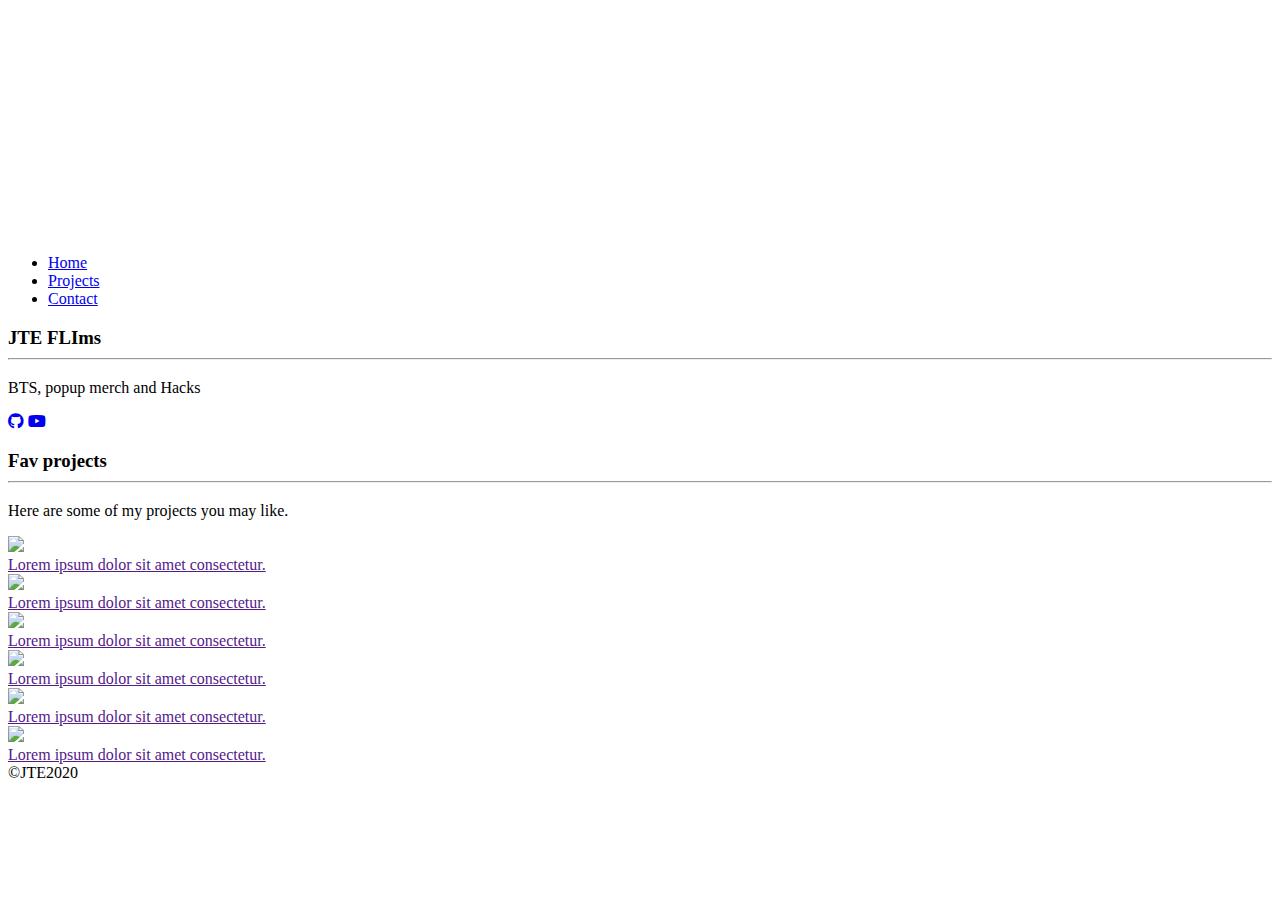
==== index.html @ 0f26c5c5 "Update index.html" ====
<!DOCTYPE html>
<html>
<!---░ ░░░░██╗████████╗███████╗  ███████╗██╗██╗░░░░░███╗░░░███╗░██████╗
      ░░░░░██║╚══██╔══╝██╔════╝  ██╔════╝██║██║░░░░░████╗░████║██╔════╝
      ░░░░░██║░░░██║░░░█████╗░░  █████╗░░██║██║░░░░░██╔████╔██║╚█████╗░
      ██╗░░██║░░░██║░░░██╔══╝░░  ██╔══╝░░██║██║░░░░░██║╚██╔╝██║░╚═══██╗
      ╚█████╔╝░░░██║░░░███████╗  ██║░░░░░██║███████╗██║░╚═╝░██║██████╔╝
      ░╚════╝░░░░╚═╝░░░╚══════╝  ╚═╝░░░░░╚═╝╚══════╝╚═╝░░░░░╚═╝╚═════╝░────-->
  <head>
      <meta charset="utf-8">
      <meta name="viewport" content="width=device-width">
      <title>JTE films</title>
      <link href="style.css" rel="stylesheet" type="text/css" />
      <link rel="stylesheet" href="https://use.fontawesome.com/releases/v5.13.0/css/all.css">
      <link rel="icon" href="images (2).png">
      <script src="https://ajax.googleapis.com/ajax/libs/jquery/3.5.1/jquery.min.js"></script>
      <script src="script.js"></script>
  </head>
    <body>
	  
        <div class="container">
	  
		<!--────────────────Header───────────────-->
	<header>
		<a class="logo" href="#home">
              <img src="images (2).png" alt="hacked logo" />
		</a>
		<nav>	
		 <ul class="nav-bar"><div class="bg"></div>
			<li><a class="nav-link active" href="#home">Home</a></li>
			<li><a class="nav-link" href="#projects">Projects</a></li>
			<li><a class="nav-link" href="#contact">Contact</a></li>
		 </ul>
			
			<div class="hamburger">
				<div class="line1"></div>
            <div class="line2"></div>
				<div class="line3"></div>
			</div>
		</nav>
	</header>
	<main>
		<!--─────────────────Home────────────────-->
	  <div id="home">
		 <div class="filter"></div>
		 <section class="intro">
		  <h3>JTE FLIms <hr></h3>
		  <p>BTS, popup merch and Hacks</p>
		
			  
		  <!--────social media links─────-->
			 
		  <div class="social-media">
		
			
			  <a href="https://github.com/sc-delll" target="_blank"><i class='fab fa-github'></i></a>
			
			  <a href="https://www.youtube.com/c/jtefilms/featured" target="_blank"><i class="fab fa-youtube"></i></a>
		    </div>
			 
		 </section> 
	  </div>  
		
	  <!--───────────────Projects───────────────-->
	  <div id="projects"> 
		 <h3>Fav projects <hr></h3>
		  <p>Here are some of my projects you may like.</p>
		  <div class="work-box">
		  <div class="work">
		<!--───────────────card───────────────-->
			<div class="card">
			    <img class="work-img" src="https://images.unsplash.com/photo-1518611507436-f9221403cca2?ixlib=rb-1.2.1&ixid=eyJhcHBfaWQiOjEyMDd9&auto=format&fit=crop&w=1225&q=80">
			    <a href="" target="_blank"> <!--Link to project-->
				<div class="work-content">Lorem ipsum dolor sit amet consectetur.</div></a>
            </div>
			<div class="card">
			    <img class="work-img" src="https://images.unsplash.com/photo-1462642109801-4ac2971a3a51?ixlib=rb-1.2.1&auto=format&fit=crop&w=1266&q=80">
				<a href="" target="_blank"> <!--Link to project-->
				<div class="work-content">Lorem ipsum dolor sit amet consectetur.</div></a>
            </div>
            <div class="card">
			    <img class="work-img" src="https://images.unsplash.com/photo-1485815457792-d1a966f9bde0?ixlib=rb-1.2.1&auto=format&fit=crop&w=1350&q=80">
				<a href="" target="_blank"> <!--Link to project-->
				<div class="work-content">Lorem ipsum dolor sit amet consectetur.</div></a>
            </div>
            <div class="card">
			    <img class="work-img" src="https://images.unsplash.com/photo-1517842645767-c639042777db?ixlib=rb-1.2.1&ixid=eyJhcHBfaWQiOjEyMDd9&auto=format&fit=crop&w=1350&q=80">
				<a href="" target="_blank"> <!--Link to project-->
				<div class="work-content">Lorem ipsum dolor sit amet consectetur.</div></a>
            </div> 
			<div class="card">
			    <img class="work-img" src="https://images.unsplash.com/photo-1535556116002-6281ff3e9f36?ixlib=rb-1.2.1&ixid=eyJhcHBfaWQiOjEyMDd9&auto=format&fit=crop&w=781&q=80">
				<a href="" target="_blank"> <!--Link to project-->
				<div class="work-content">Lorem ipsum dolor sit amet consectetur.</div></a>
            </div>
			<div class="card">
			    <img class="work-img" src="https://images.unsplash.com/photo-1483546416237-76fd26bbcdd1?ixlib=rb-1.2.1&ixid=eyJhcHBfaWQiOjEyMDd9&auto=format&fit=crop&w=1350&q=80">
				<a href="" target="_blank"> <!--Link to project-->
				<div class="work-content">Lorem ipsum dolor sit amet consectetur.</div></a>
            </div> 	  
		  </div>
		  </div>
	  </div>
		 

	</main>
	  <footer class="copyright">©JTE2020 
		  
     </footer>
	  
  </div>
  </body>
</html>
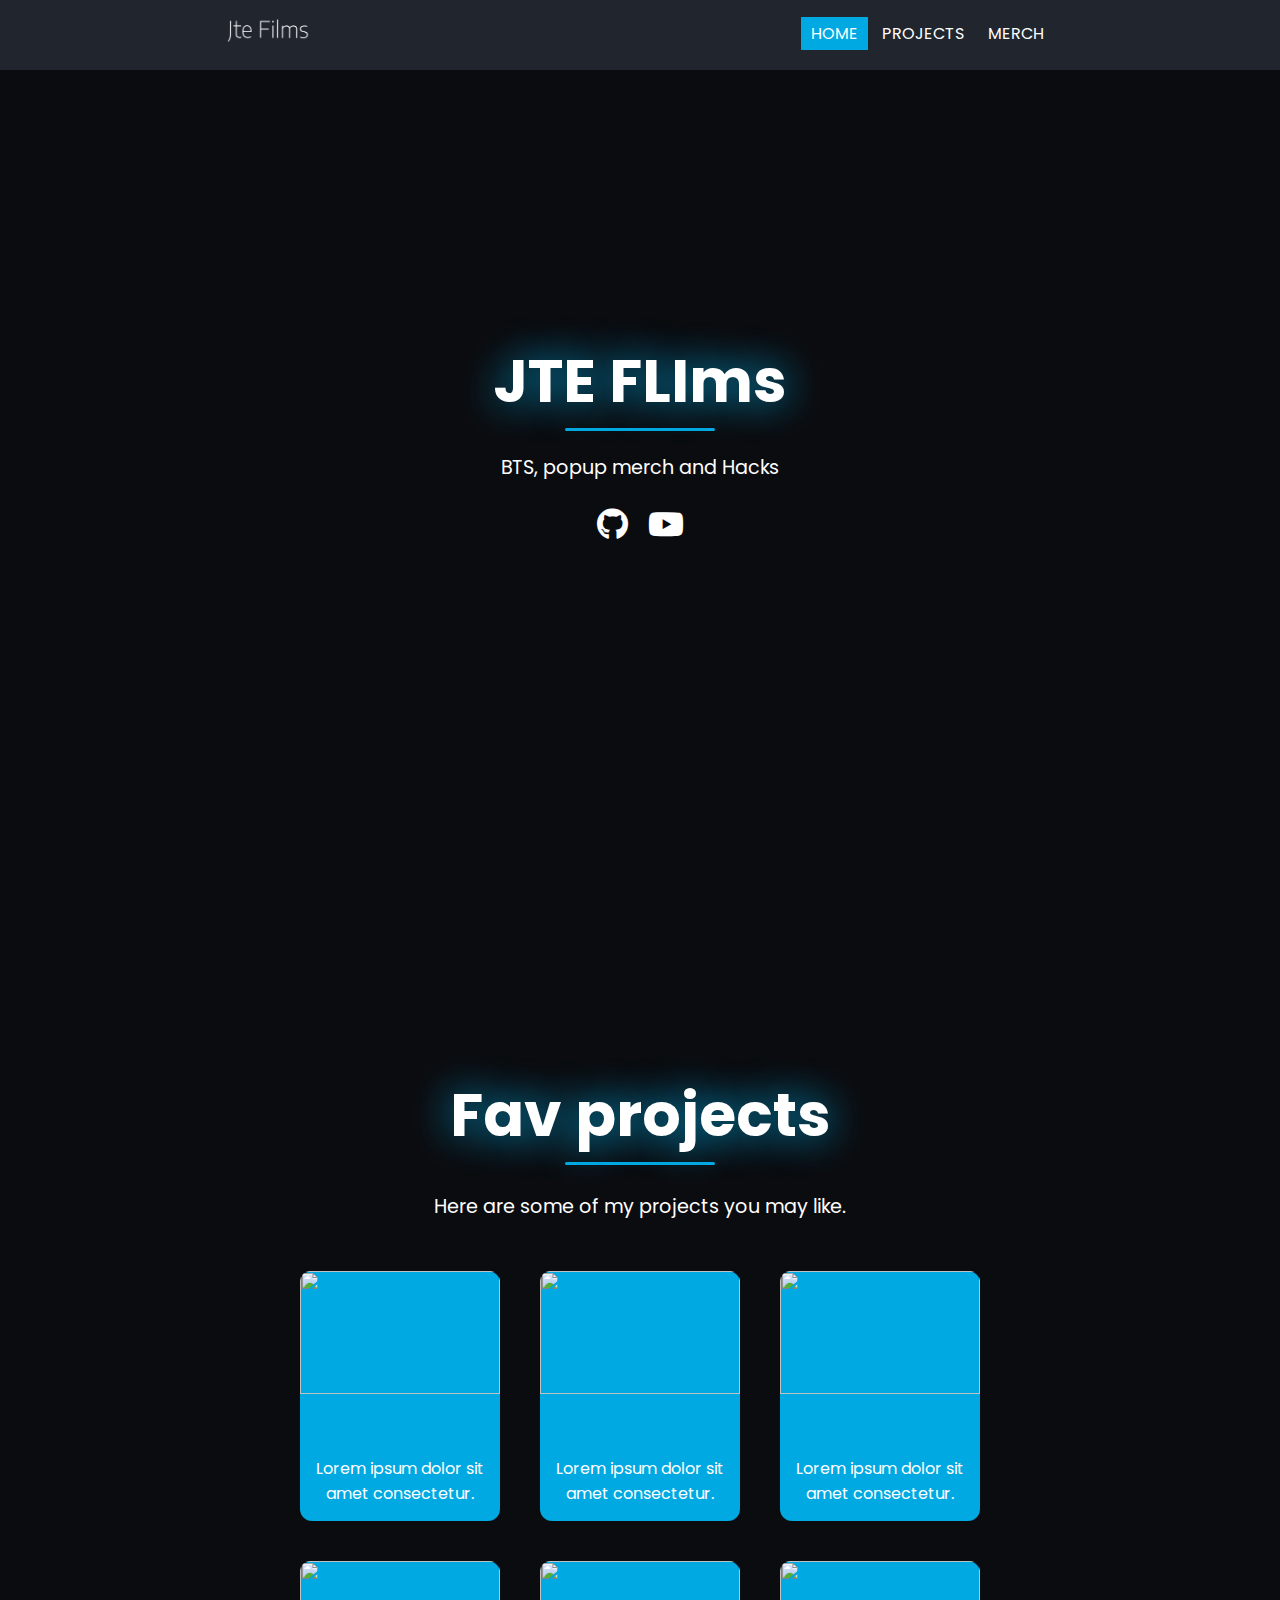
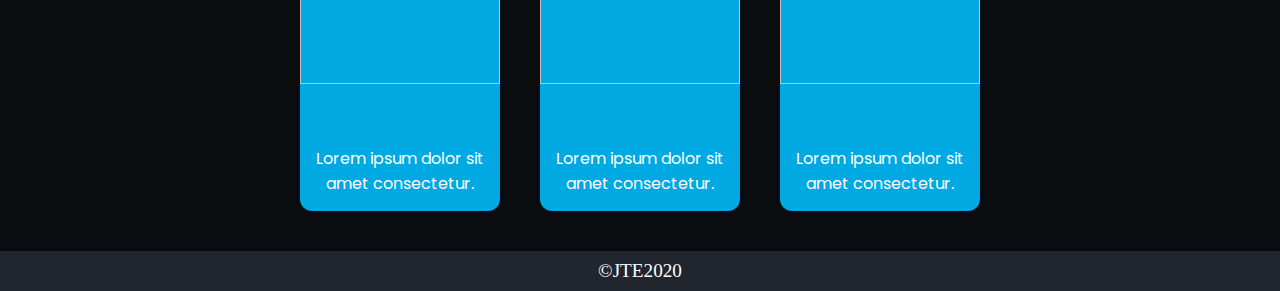
==== commit 7ef51bcc: "Update index.html" ====
--- a/index.html
+++ b/index.html
@@ -29,7 +29,7 @@
 		 <ul class="nav-bar"><div class="bg"></div>
 			<li><a class="nav-link active" href="#home">Home</a></li>
 			<li><a class="nav-link" href="#projects">Projects</a></li>
-			<li><a class="nav-link" href="#contact">Contact</a></li>
+			<li><a class="nav-link" href="#merch">Merch</a></li>
 		 </ul>
 			
 			<div class="hamburger">
--- a/style.css
+++ b/style.css
@@ -0,0 +1,411 @@
+@import url('https://fonts.googleapis.com/css2?family=Poppins:wght@300&display=swap');
+
+:root{
+	--main-background: #0b0c0f;
+	--main-fonts-color: #fff;
+	--main-decor-color:#00a9e2;
+    --main-header-background:#21252e;
+	--main-font-family: 'Poppins', sans-serif;
+}
+
+*{
+	margin: 0;
+	padding: 0;
+	scroll-behavior: smooth;
+}
+
+main{
+	padding: 0;
+	width: 100%;
+	height: 100%;
+	background: var(--main-background);
+}
+
+/*────────────────── 
+       header
+──────────────────*/
+
+header{
+	margin: 0 auto;
+	width: 100%;
+	height: 70px;
+	display: flex;
+    align-items: center; 
+	justify-content: space-around; 
+    background: transparent;
+	position: fixed;
+	top: 0;
+	transition: 0.3s;
+	z-index: 5;
+}
+.nav-show{
+	opacity: 0;
+}
+
+header:hover{
+	opacity: 1;
+	background: var(--main-header-background);
+}
+
+.logo img{
+	padding-top: 5px;
+	height: 50px;
+	cursor: pointer;
+}
+
+.nav-bar{
+	list-style:none;
+	position: relative;
+	display: inline-flex;
+}
+
+a.nav-link{
+	margin: 2px;
+	padding: 5px 10px;
+	text-decoration: none;
+	color: var(--main-fonts-color);
+	font-family: var(--main-font-family);
+	cursor: pointer;
+	text-transform: uppercase;
+}
+
+.active{
+	background: var(--main-decor-color);
+}
+
+.nav-link:hover {
+	color: #000000;
+    background: var(--main-decor-color);
+}
+
+/*──────────────────
+       home
+──────────────────*/
+
+#home{ 	
+	margin: auto;
+	height: 100vh;
+	color: var(--main-fonts-color);
+	display: flex;
+	flex-direction: column;
+	align-items: center;
+	justify-content: space-evenly;
+}
+
+#home .filter{
+	background: url('Raw Photo.jpg') no-repeat;
+	background-size: cover;
+	background-position:center;
+    position: absolute;
+    top: 0px;
+    bottom: 0;
+    left: 0;
+    right: 0;
+	opacity:.20;
+}  
+
+.intro {
+	text-align:center;
+    color: var(--main-fonts-color);
+	z-index: 1;
+	margin: auto;
+	padding: 20px;
+}
+
+.intro  p{
+    margin: 5px;
+	font-size:1.2rem;
+	font-family: var(--main-font-family);
+	text-align:center;
+}
+
+ h3{
+	padding-bottom: 15px;
+    letter-spacing: normal;
+    font-family: var(--main-font-family);
+	font-style: normal;
+	font-size: 60px;
+	color: var(--main-fonts-color);
+	text-shadow: 0px 0px 40px var(--main-decor-color);
+}
+
+
+/*──────────────────
+    social media
+──────────────────*/
+
+.social-media{
+	padding: 10px;
+	display: flex;
+	position: center;
+    align-items: space-around;
+	justify-content:center;
+}
+
+.social-media a {
+    margin: 10px;
+    font-size: 2rem;
+    text-align:center;
+    display: inline-block;
+	color: var(--main-fonts-color);
+}
+
+.social-media a i{
+	cursor: pointer;
+}
+
+.social-media  a:hover {
+	color: var(--main-decor-color);
+	text-shadow: 0 0 50px var(--main-decor-color);
+}
+
+/*──────────────────
+      projects
+──────────────────*/
+
+#projects{
+	margin-top:100px;
+    height: 100%;
+	display: flex;
+	flex-direction: column;
+	align-items: center;
+    justify-content: center;
+	text-align:center;
+	color: var(--main-fonts-color);
+}
+#projects h3{
+    padding-top: 70px;
+}
+#projects p{
+	font-family: var(--main-font-family);
+	font-size:1.2rem;
+	padding: 10px;
+}
+
+.work{
+	display: flex; 
+	flex: 1;
+    flex-wrap: wrap;
+    justify-content:center;
+	align-items: center;
+	padding: 20px;
+}
+
+.card{
+	display: flex;
+	flex-direction: column;
+	margin: 20px;
+	width: 200px;
+	height:250px;
+	border-radius:12px;
+    background:var(--main-decor-color);
+}
+
+.card img{
+	width: 100%;
+	height:70%;
+	border-radius:10px 10px 0px 0px;
+}
+
+.card .work-content{
+	text-align: center;
+	padding: 10px 5px;
+	font-size: 1rem;
+	color: var(--main-fonts-color);
+	font-family: var(--main-font-family);
+	cursor: pointer;
+}
+
+.card a{
+	text-decoration: none;
+}
+
+.card .work-content:hover{
+    color:#202020;
+}
+
+.card:hover{
+	box-shadow: 0 0 1.5rem gray;
+}
+
+/*──────────────────
+      Contact
+──────────────────*/
+
+#contact{
+	margin: auto;
+	padding-bottom: 20px;
+	height: 600px;
+	display: flex;
+	flex-direction: column;
+	align-items: center;
+	justify-content: center;
+	color: var(--main-fonts-color);
+}
+	
+#contact p{
+	padding:10px;
+	text-align:center;
+	font-size:1.2rem;
+	font-family: var(--main-font-family);
+}
+
+/*────────────────── 
+       footer
+──────────────────*/
+
+footer {
+	width: 100%;
+	height: 100%;
+    background-color: var(--main-header-background);
+}
+
+.copyright {
+	color: #fff;
+	font-size: 1.2rem;
+	line-height: 40px;
+	text-align: center;
+}
+
+.copyright a{
+	color: #fff;
+	font-size: 1rem;
+	letter-spacing: 1px;
+    text-decoration: none;
+}
+
+.copyright a:hover{
+	color: var(--main-decor-color);
+}
+
+/*──── hr ─────*/
+
+hr {
+    background: var(--main-decor-color);
+	margin: 2px;
+	height: 3px;
+	width: 150px;
+    border-radius:5px;
+	border: hidden;
+	margin-inline-start: auto;
+    margin-inline-end: auto;
+}
+
+/*────────────────── 
+     Scrollbar
+──────────────────*/
+::-webkit-Scrollbar{
+    width: 5px; 
+	background: rgba(5,5,5,1);
+}
+::-webkit-Scrollbar-thumb{
+	border-radius: 10px;
+	background: var(--main-decor-color);
+	box-shadow: inset 0 0 20px var(--main-decor-color);
+}
+::-webkit-Scrollbar-track{
+	margin-top: 80px;
+	border-radius: 10px;
+}
+
+/*────────────────── 
+     hamburger
+──────────────────*/
+.hamburger {
+	display: none;
+}
+
+.hamburger div{
+	width: 30px;
+	height: 3px;
+	background: #dbdbdb;
+	margin: 5px;
+	transition:all 0.3s ease;
+}
+
+.toggle .line1{
+	transform: rotate(-45deg) translate(-5px,6px);
+}
+
+.toggle .line2{
+	opacity: 0;
+}
+
+.toggle .line3{
+	transform: rotate(45deg) translate(-5px,-6px);
+}
+
+@keyframes navLinkFade{
+	from{
+		opacity:0;
+		transform: translatex(50px);
+	}
+	to{
+		opacity: 1;
+		transform:translatex(0px);
+	}
+}
+
+/*────────────────── 
+    media queries
+──────────────────*/
+
+@media only screen and (max-width: 1484px) and (min-width: 1214px) {
+	.work{
+        padding:20px 20%;
+    }
+}
+@media only screen and (max-width: 1214px) and (min-width: 1000px) {
+	.work{
+        padding:20px 12%;
+    }
+}
+
+
+@media only screen and (max-width: 500px) {
+
+	#home, #projects, #contact{
+        overflow-x: hidden;
+	}
+	header{
+		background-color: var(--main-header-background);
+	}
+	.logo{
+		position:absolute;
+		top: 2px;
+		left: 30px;
+	}
+	.nav-show{
+		opacity: 1;
+	}	 
+	.nav-bar{
+		position:fixed;
+		top: 0px;
+		right:0;
+		width:60%;
+		height: 100vh;
+		display:flex;
+		flex-direction: column;
+		align-items: center;
+		justify-content:space-evenly;
+		background:var(--main-header-background);
+		transform:translatex(100%);
+		transition: transform 0.5s ease-in;
+		z-index: -1;
+	}
+	.hamburger{
+		position:absolute;
+		top: 17px;
+		right: 25%;
+		display: block;
+		cursor:pointer;
+		z-index: 5;
+	}	
+	.nav-bar li{
+		opacity:0;
+	}
+}
+
+.nav-active{
+	transform:translatex(0%);
+}
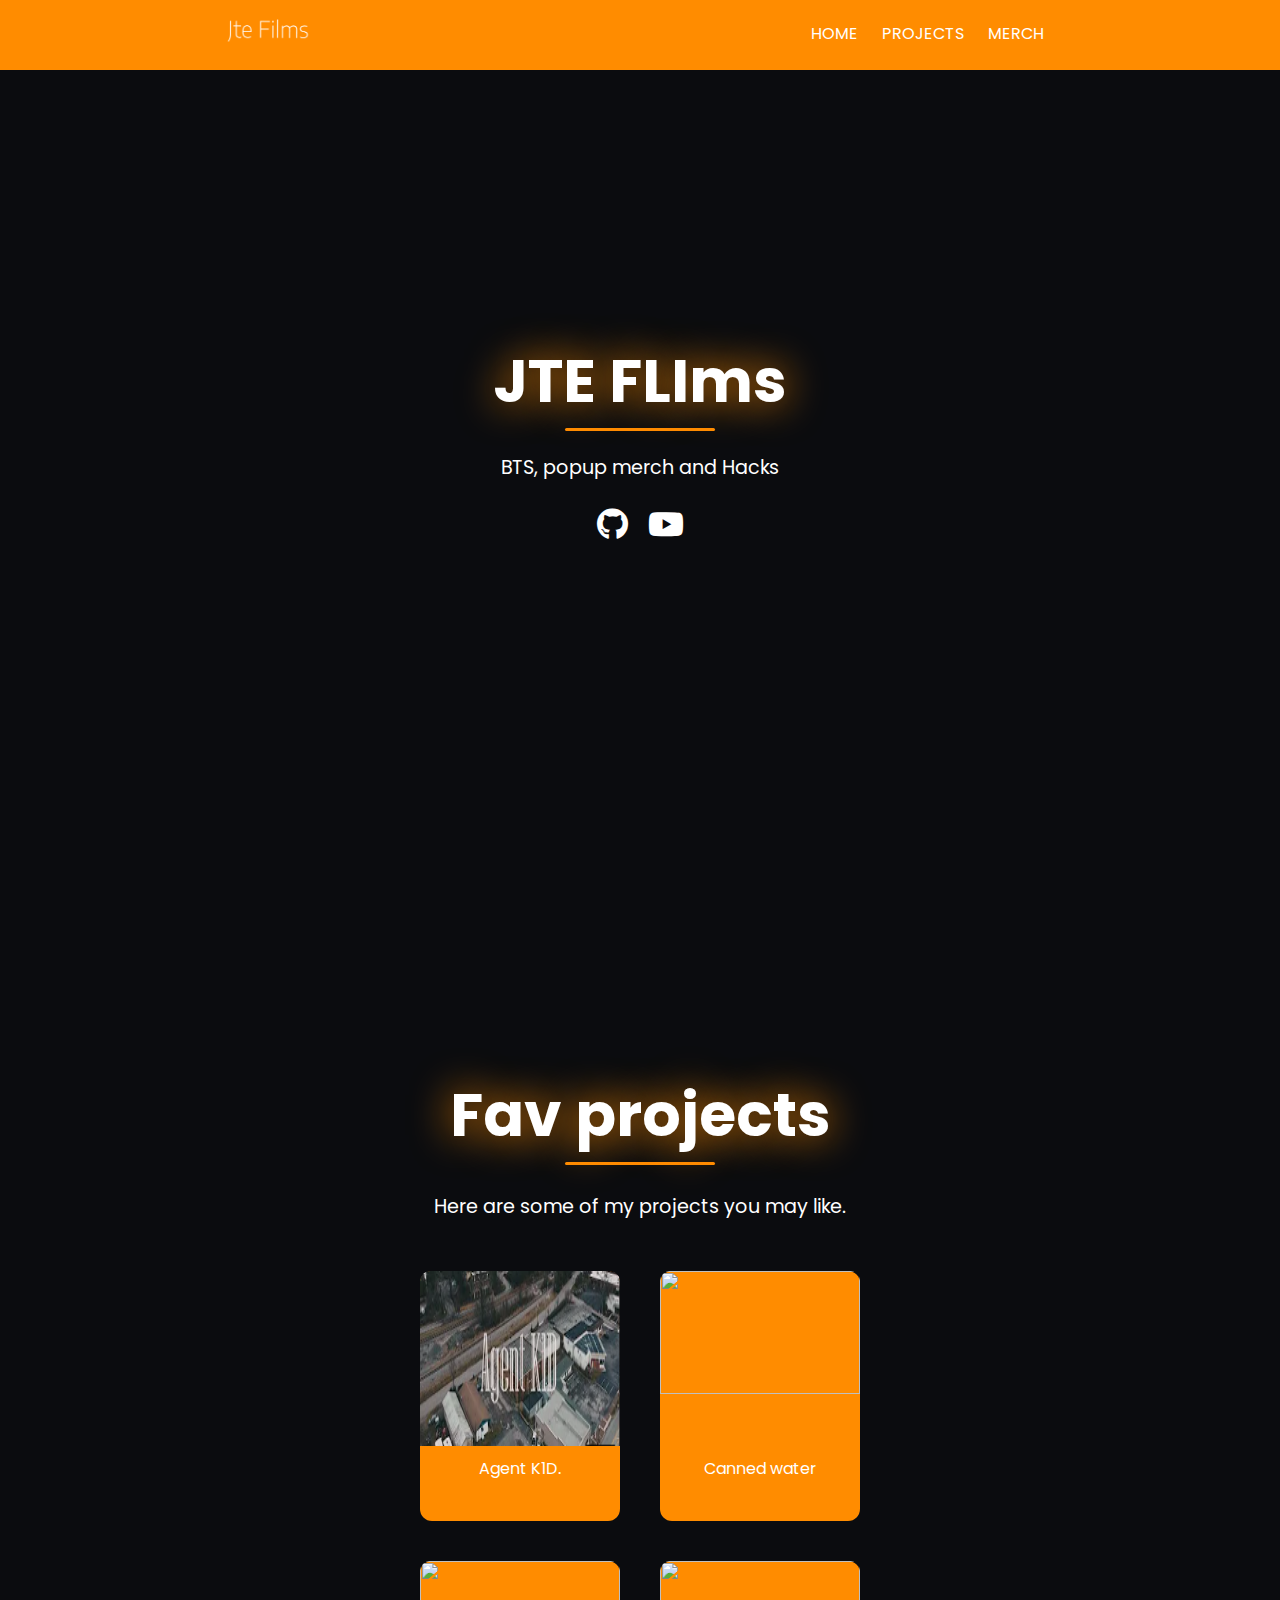
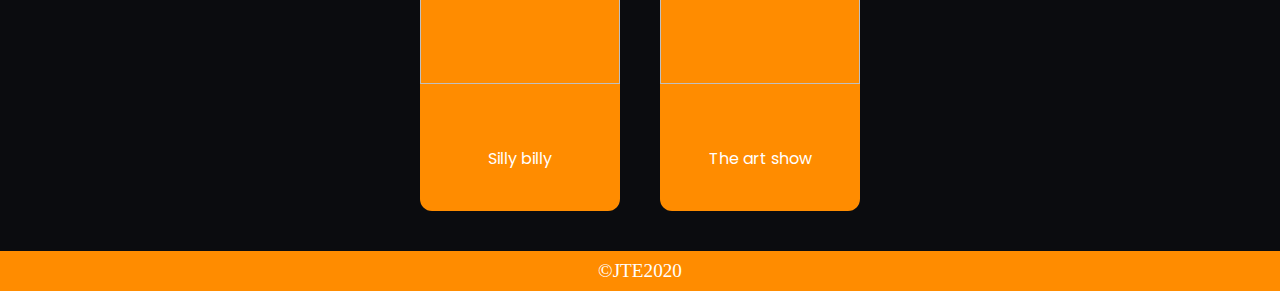
==== commit 9fdbbe8a: "Update index.html" ====
--- a/index.html
+++ b/index.html
@@ -5,7 +5,27 @@
       ░░░░░██║░░░██║░░░█████╗░░  █████╗░░██║██║░░░░░██╔████╔██║╚█████╗░
       ██╗░░██║░░░██║░░░██╔══╝░░  ██╔══╝░░██║██║░░░░░██║╚██╔╝██║░╚═══██╗
       ╚█████╔╝░░░██║░░░███████╗  ██║░░░░░██║███████╗██║░╚═╝░██║██████╔╝
-      ░╚════╝░░░░╚═╝░░░╚══════╝  ╚═╝░░░░░╚═╝╚══════╝╚═╝░░░░░╚═╝╚═════╝░────-->
+      ░╚════╝░░░░╚═╝░░░╚══════╝  ╚═╝░░░░░╚═╝╚══════╝╚═╝░░░░░╚═╝╚═════╝░──
+⠀⠀⠀⠀⠀⠀⠀⠀⠀⠀⠀⠀⠀⠀⣀⣀⣀⣠⣤⣤⣄⣀⣀⣀⡀⠀⠀⠀⠀⠀⠀⠀⠀⠀⠀⠀⠀⠀⠀⠀
+⠀⠀⠀⠀⠀⠀⠀⠀⠀⣀⠤⠖⠊⠉⠁⠀⠀⠀⠀⠀⠀⠀⠀⠈⠉⠙⠲⢤⡀⠀⠀⠀⠀⠀⠀⠀⠀⠀⠀⠀
+⠀⠀⠀⠀⠀⠀⠀⡤⠊⠁⠀⠀⠀⠀⠀⠀⠀⠀⠀⠀⠀⠀⠀⠀⠀⠀⠀⠀⠈⢦⡀⠀⠀⠀⠀⠀⠀⠀⠀⠀
+⠀⠀⠀⠀⠀⠀⡜⠀⠀⠀⠀⠀⠀⢀⡀⠀⠀⠀⠀⠀⠀⠀⠀⠀⢢⠀⠀⠀⠀⠀⢳⠀⠀⠀⠀⠀⠀⠀⠀⠀
+⠀⠀⠀⠀⠀⣸⠁⠀⠀⠀⠀⠀⠀⠀⠱⡀⠀⠀⠀⠀⠀⠀⠀⡀⠈⠀⡀⠀⠀⠀⠈⡇⠀⠀⠀⠀⠀⠀⠀⠀
+⠀⠀⠀⠀⠀⡏⠀⠀⠀⠀⠀⠀⠀⠀⡰⠁⠀⠀⠀⠀⠀⠀⠀⠘⡆⡜⠁⠀⠀⠀⠀⢧⡀⠀⠀⠀⠀⠀⠀⠀
+⠀⠀⠀⠀⠀⡇⠀⠀⠀⠀⠀⠀⠀⠸⡀⠀⠀⠀⠀⠀⣀⣤⡂⠀⠇⠱⠀⡀⠀⠀⠀⠀⡇⠀⠀⠀⠀⠀⠀⠀
+⠀⠀⠀⠀⠀⢇⠀⠀⠀⠀⠀⠀⠀⠀⠈⢄⡀⢠⣟⢭⣥⣤⠽⡆⠀⡶⣊⣉⣲⣤⢀⡞⠀⠀⠀⠀⠀⠀⠀⠀
+⠀⠀⠀⠀⠀⠘⣆⠀⠀⠀⠀⠀⠀⡀⠀⠐⠂⠘⠄⣈⣙⡡⡴⠀⠀⠙⣄⠙⣛⠜⠘⣆⠀⠀⠀⠀⠀⠀⠀⠀
+⠀⠀⠀⠀⠀⠀⠈⢦⡀⠀⠀⠀⢸⠁⠀⠀⠀⠀⠀⠀⠄⠊⠀⠀⠀⠀⡸⠛⠀⠀⠀⢸⠆⠀⠀⠀⠀⠀⠀⠀
+⠀⠀⠀⠀⠀⠀⠀⠀⠈⠓⠦⢄⣘⣄⠀⠀⠀⠀⠀⠀⠀⡠⠀⠀⠀⠀⣇⡀⠀⠀⣠⠎⠀⠀⠀⠀⠀⠀⠀⠀
+⠀⠀⠀⠀⠀⠀⠀⠀⠀⠀⠀⣸⠁⠈⡟⠒⠲⣄⠀⠀⡰⠇⠖⢄⠀⠀⡹⡇⢀⠎⠁⠀⠀⠀⠀⠀⠀⠀⠀⠀
+⠀⠀⠀⠀⠀⠀⠀⠀⠀⠀⢀⡇⠀⠀⡇⠀⠀⠹⠀⡞⠀⠀⢀⠤⣍⠭⡀⢱⢸⠀⠀⠀⠀⠀⠀⠀⠀⠀⠀⠀
+⠀⠀⠀⠀⠀⠀⢀⣀⣀⣠⠞⠀⠀⢠⡇⠀⠀⠀⠀⠁⠀⢴⠥⠤⠦⠦⡼⠀⢸⠀⠀⠀⠀⠀⠀⠀⠀⠀⠀⠀
+⣀⣤⣴⣶⣿⣿⡟⠁⠀⠋⠀⠀⠀⢸⠁⠀⠀⠀⠀⠀⠀⠀⠑⣠⢤⠐⠁⠀⢸⠀⠀⠀⠀⠀⠀⠀⠀⠀⠀⠀
+⣿⣿⣿⣿⣿⡟⠀⠀⠀⠀⠀⠀⠀⢸⡀⠀⠀⠀⠀⠀⠀⠀⠀⠬⠥⣄⠀⠀⠈⠲⡄⠀⠀⠀⠀⠀⠀⠀⠀⠀
+⣿⣿⣿⣿⣿⡇⠀⠀⠀⠀⠀⠀⠀⠀⠙⠦⣄⠀⠀⠀⠀⠀⠀⠀⠀⠈⢳⠀⠀⢀⣿⡀⠀⠀⠀⠀⠀⠀⠀⠀
+⣿⣿⣿⣿⣿⣧⠀⠀⠀⠀⠀⠀⠀⠀⠀⠀⠈⠙⠒⠦⠤⢤⣄⣀⣠⠤⢿⣶⣶⣿⣿⣿⣶⣤⡀⠀⠀⠀⠀⠀
+⣿⣿⣿⣿⣿⣿⣷⣄⠀⠀⠀⠀⠀⠀⠀⠀⠀⠀⠀⠀⢀⡼⠁⠀⠀⣠⣾⣿⣿⣿⣿⣿⣿⣿⣿⣄⠀⠀⠀⠀
+⣿⣿⣿⣿⣿⣿⣿⣿⣿⣶⣦⣤⣤⣀⣀⣀⣀⣀⣀⣀⣤⣤⣤⣶⣾⣿⣿⣿⣿⣿⣿⣿⣿⣿⣿⣿──-->
   <head>
       <meta charset="utf-8">
       <meta name="viewport" content="width=device-width">
@@ -69,34 +89,26 @@
 		  <div class="work">
 		<!--───────────────card───────────────-->
 			<div class="card">
-			    <img class="work-img" src="https://images.unsplash.com/photo-1518611507436-f9221403cca2?ixlib=rb-1.2.1&ixid=eyJhcHBfaWQiOjEyMDd9&auto=format&fit=crop&w=1225&q=80">
-			    <a href="" target="_blank"> <!--Link to project-->
-				<div class="work-content">Lorem ipsum dolor sit amet consectetur.</div></a>
+			    <img class="work-img" src="AgentK1d1.png">
+			    <a href="https://youtu.be/FhJa9QZ7-d4" target="_blank"> <!--Link to project-->
+				<div class="work-content">Agent K1D.</div></a>
             </div>
 			<div class="card">
 			    <img class="work-img" src="https://images.unsplash.com/photo-1462642109801-4ac2971a3a51?ixlib=rb-1.2.1&auto=format&fit=crop&w=1266&q=80">
 				<a href="" target="_blank"> <!--Link to project-->
-				<div class="work-content">Lorem ipsum dolor sit amet consectetur.</div></a>
+				<div class="work-content">Canned water</div></a>
             </div>
             <div class="card">
 			    <img class="work-img" src="https://images.unsplash.com/photo-1485815457792-d1a966f9bde0?ixlib=rb-1.2.1&auto=format&fit=crop&w=1350&q=80">
 				<a href="" target="_blank"> <!--Link to project-->
-				<div class="work-content">Lorem ipsum dolor sit amet consectetur.</div></a>
+				<div class="work-content">Silly billy</div></a>
             </div>
             <div class="card">
 			    <img class="work-img" src="https://images.unsplash.com/photo-1517842645767-c639042777db?ixlib=rb-1.2.1&ixid=eyJhcHBfaWQiOjEyMDd9&auto=format&fit=crop&w=1350&q=80">
-				<a href="" target="_blank"> <!--Link to project-->
-				<div class="work-content">Lorem ipsum dolor sit amet consectetur.</div></a>
+				<a href="https://www.youtube.com/watch?v=zBv0R4Fcrso" target="_blank"> <!--Link to project-->
+				<div class="work-content">The art show</div></a>
             </div> 
-			<div class="card">
-			    <img class="work-img" src="https://images.unsplash.com/photo-1535556116002-6281ff3e9f36?ixlib=rb-1.2.1&ixid=eyJhcHBfaWQiOjEyMDd9&auto=format&fit=crop&w=781&q=80">
-				<a href="" target="_blank"> <!--Link to project-->
-				<div class="work-content">Lorem ipsum dolor sit amet consectetur.</div></a>
-            </div>
-			<div class="card">
-			    <img class="work-img" src="https://images.unsplash.com/photo-1483546416237-76fd26bbcdd1?ixlib=rb-1.2.1&ixid=eyJhcHBfaWQiOjEyMDd9&auto=format&fit=crop&w=1350&q=80">
-				<a href="" target="_blank"> <!--Link to project-->
-				<div class="work-content">Lorem ipsum dolor sit amet consectetur.</div></a>
+
             </div> 	  
 		  </div>
 		  </div>
--- a/style.css
+++ b/style.css
@@ -3,8 +3,8 @@
 :root{
 	--main-background: #0b0c0f;
 	--main-fonts-color: #fff;
-	--main-decor-color:#00a9e2;
-    --main-header-background:#21252e;
+	--main-decor-color:#FF8C00;
+    --main-header-background:#FF8C00;
 	--main-font-family: 'Poppins', sans-serif;
 }
 
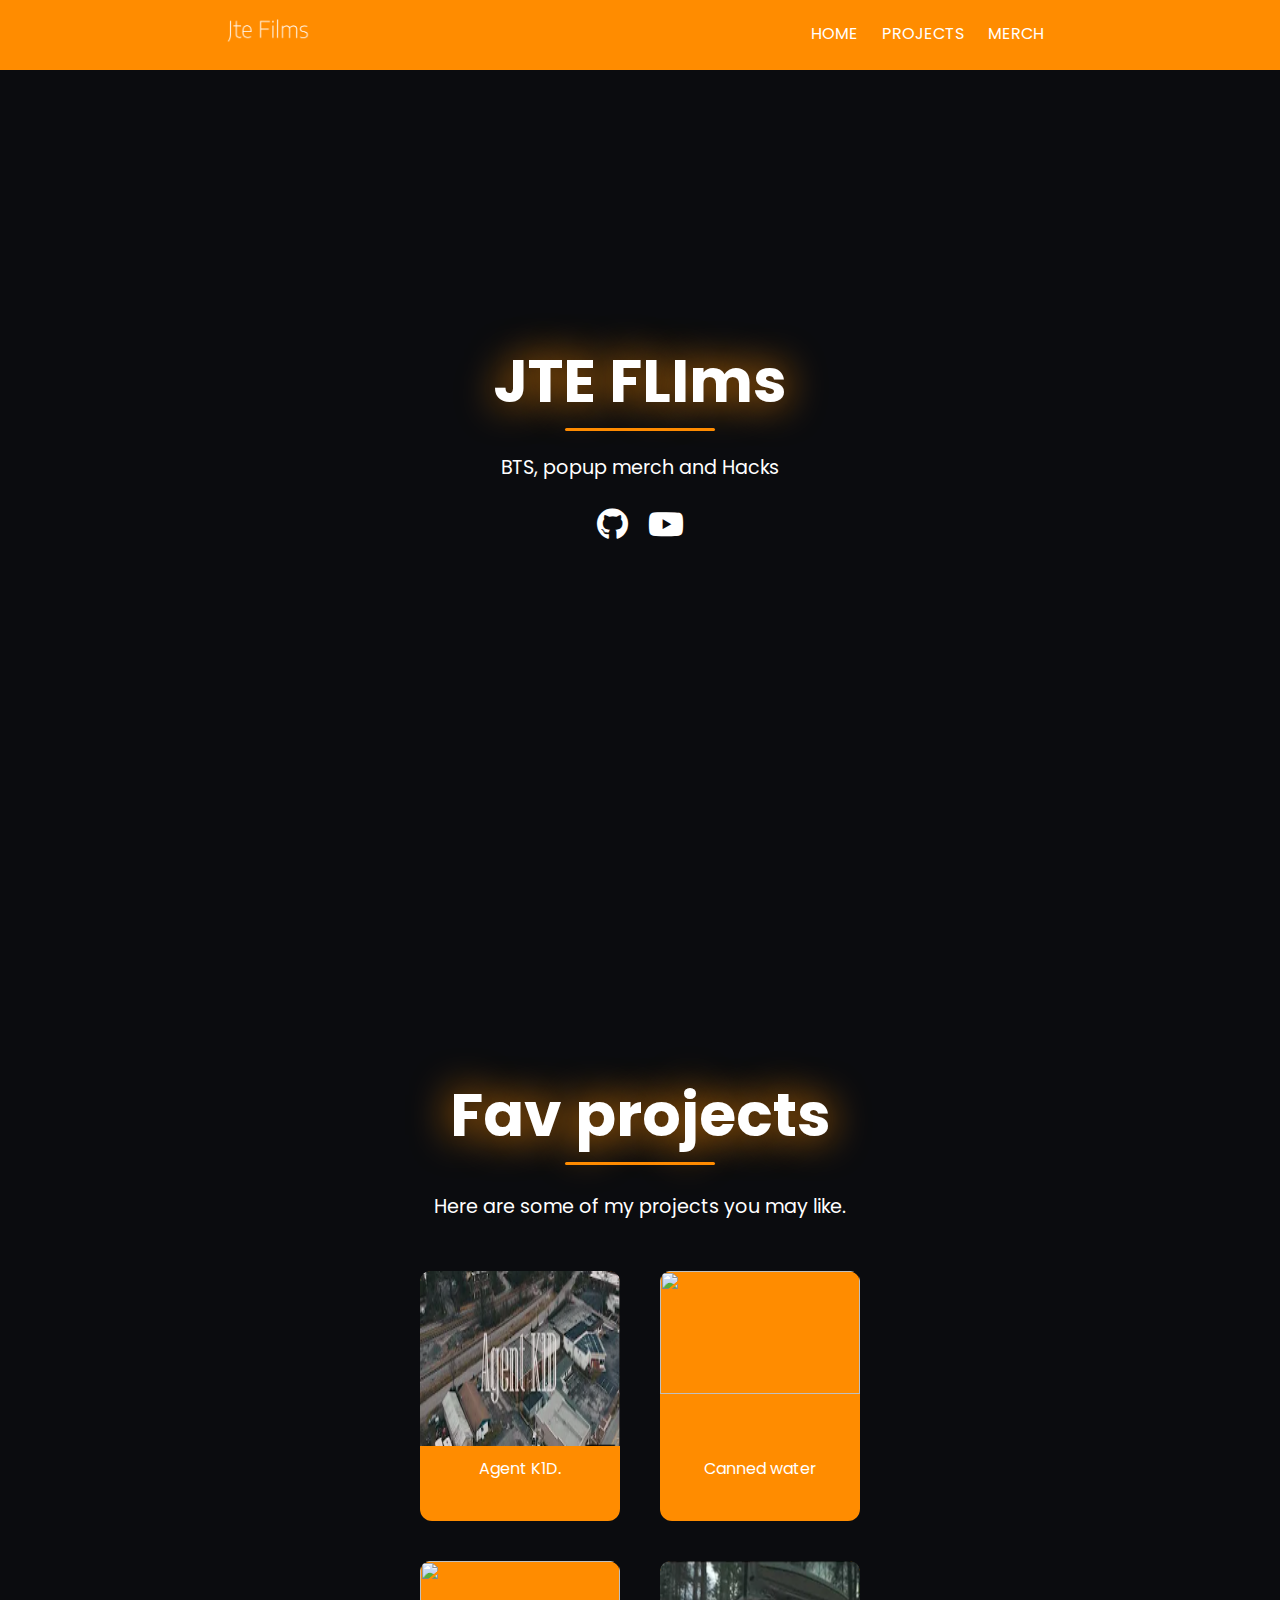
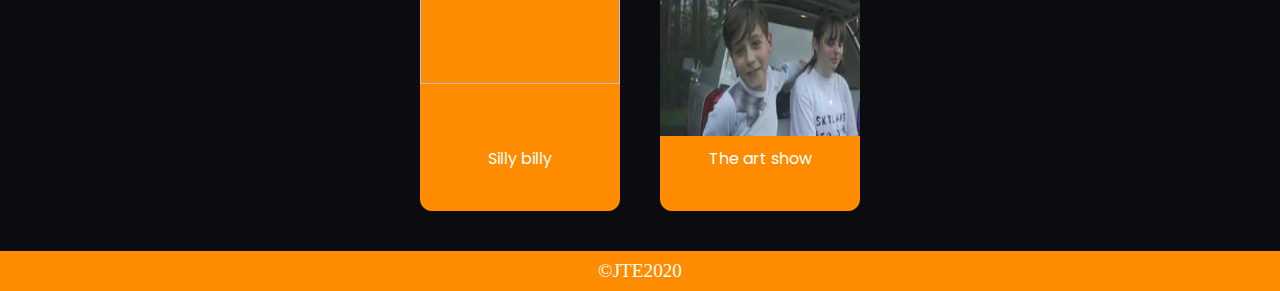
==== commit a7d41da8: "Update index.html" ====
--- a/index.html
+++ b/index.html
@@ -104,7 +104,7 @@
 				<div class="work-content">Silly billy</div></a>
             </div>
             <div class="card">
-			    <img class="work-img" src="https://images.unsplash.com/photo-1517842645767-c639042777db?ixlib=rb-1.2.1&ixid=eyJhcHBfaWQiOjEyMDd9&auto=format&fit=crop&w=1350&q=80">
+			    <img class="work-img" src="artshow1.png">
 				<a href="https://www.youtube.com/watch?v=zBv0R4Fcrso" target="_blank"> <!--Link to project-->
 				<div class="work-content">The art show</div></a>
             </div> 
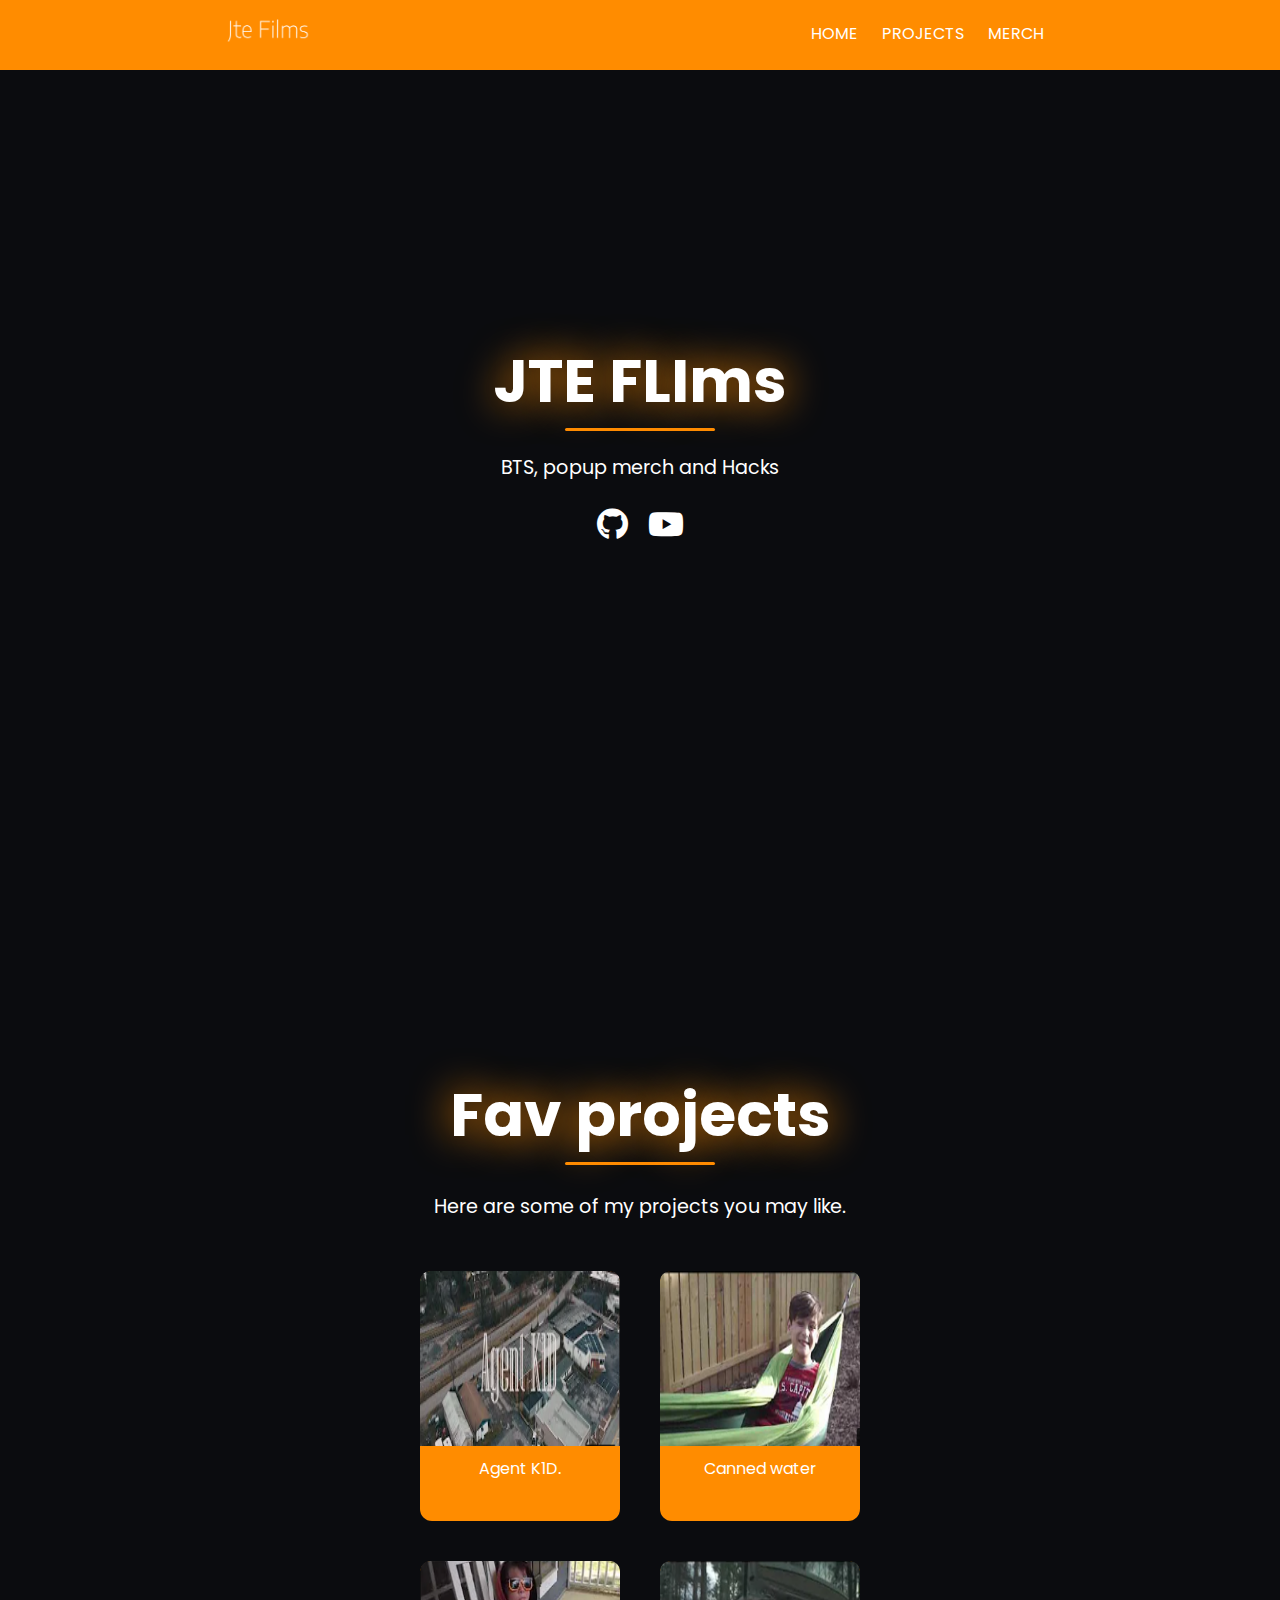
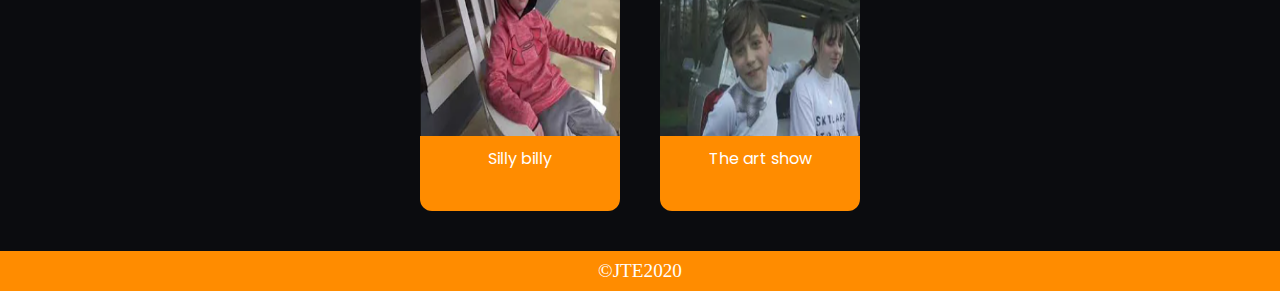
==== commit a93a44f9: "Update index.html" ====
--- a/index.html
+++ b/index.html
@@ -94,12 +94,12 @@
 				<div class="work-content">Agent K1D.</div></a>
             </div>
 			<div class="card">
-			    <img class="work-img" src="https://images.unsplash.com/photo-1462642109801-4ac2971a3a51?ixlib=rb-1.2.1&auto=format&fit=crop&w=1266&q=80">
+			    <img class="work-img" src="butler1.png">
 				<a href="" target="_blank"> <!--Link to project-->
 				<div class="work-content">Canned water</div></a>
             </div>
             <div class="card">
-			    <img class="work-img" src="https://images.unsplash.com/photo-1485815457792-d1a966f9bde0?ixlib=rb-1.2.1&auto=format&fit=crop&w=1350&q=80">
+			    <img class="work-img" src="sillybilly1.png">
 				<a href="" target="_blank"> <!--Link to project-->
 				<div class="work-content">Silly billy</div></a>
             </div>
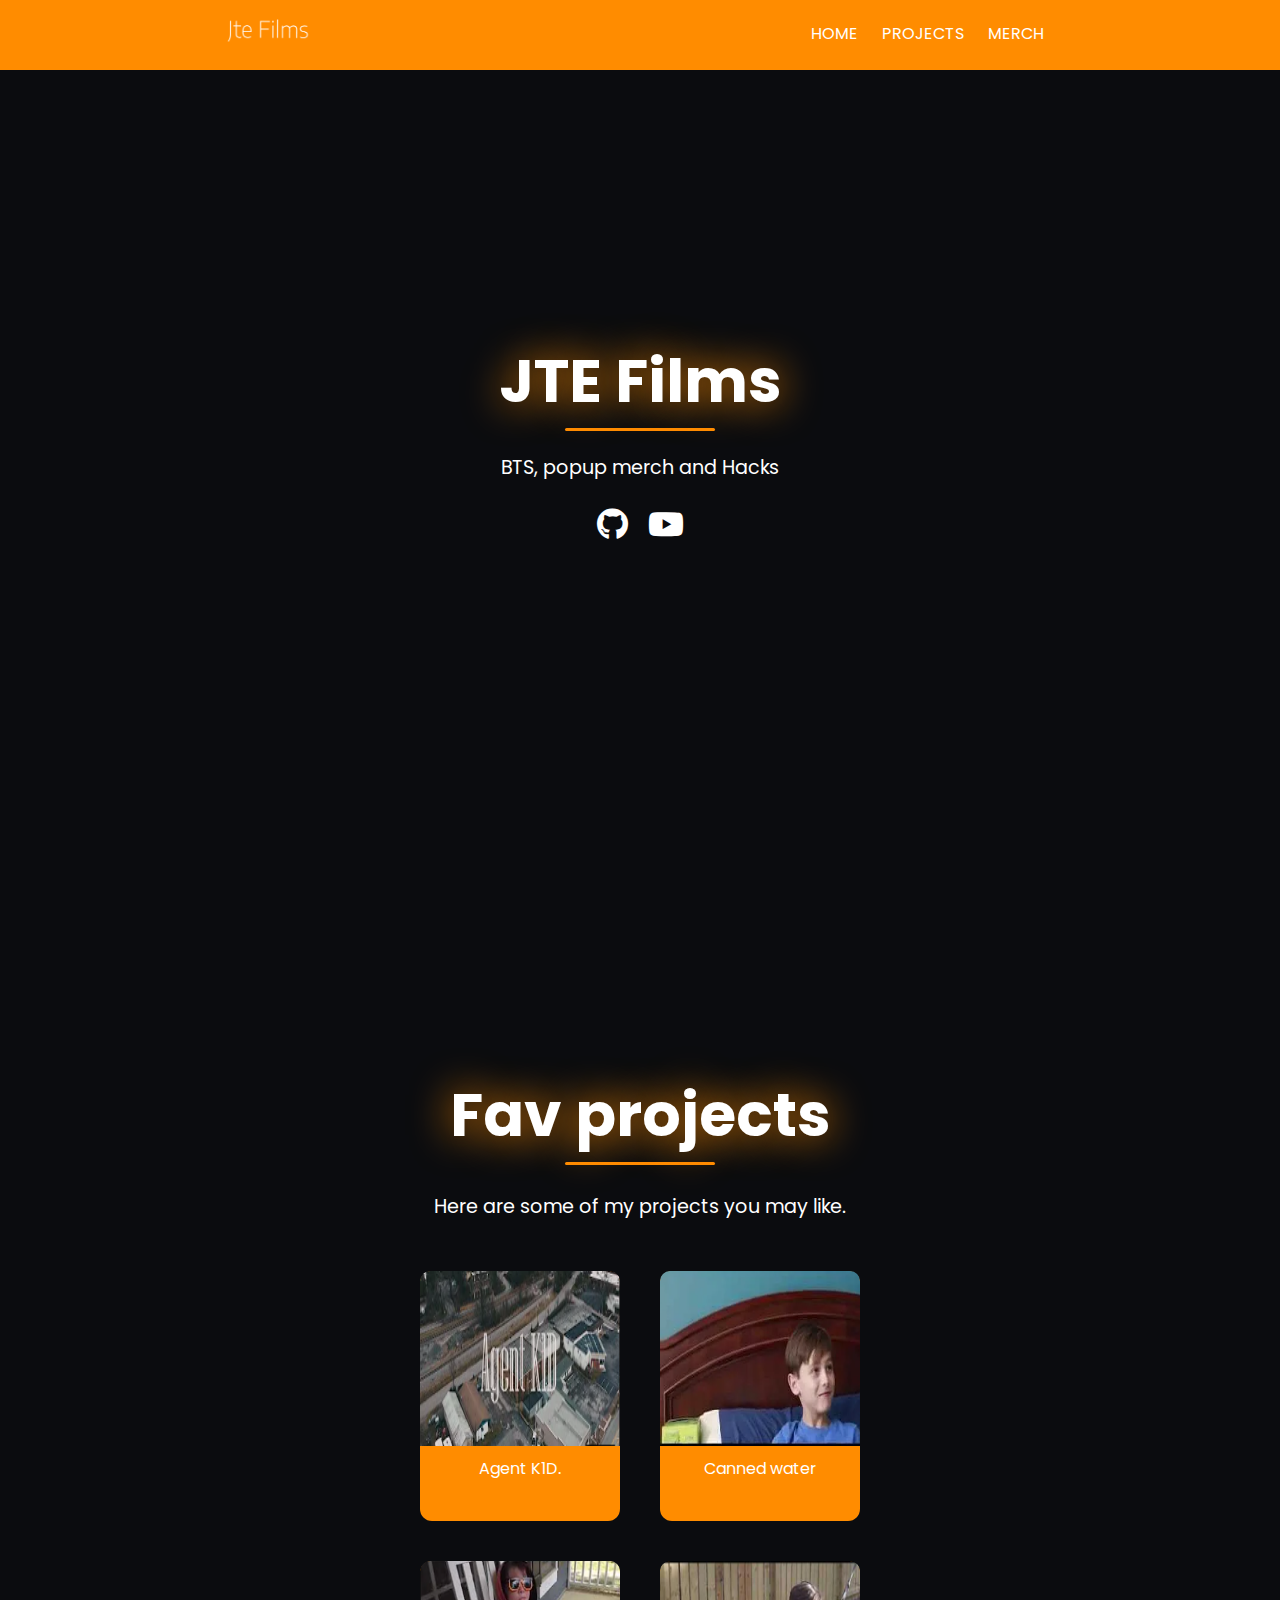
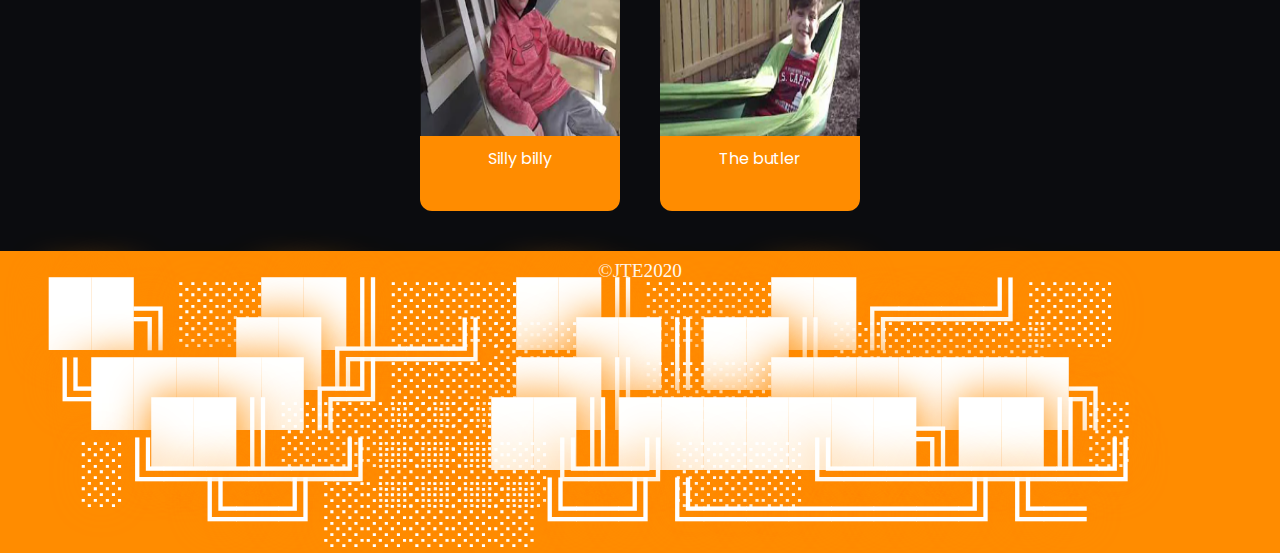
==== commit a34efbdb: "Update index.html" ====
--- a/index.html
+++ b/index.html
@@ -5,7 +5,7 @@
       ░░░░░██║░░░██║░░░█████╗░░  █████╗░░██║██║░░░░░██╔████╔██║╚█████╗░
       ██╗░░██║░░░██║░░░██╔══╝░░  ██╔══╝░░██║██║░░░░░██║╚██╔╝██║░╚═══██╗
       ╚█████╔╝░░░██║░░░███████╗  ██║░░░░░██║███████╗██║░╚═╝░██║██████╔╝
-      ░╚════╝░░░░╚═╝░░░╚══════╝  ╚═╝░░░░░╚═╝╚══════╝╚═╝░░░░░╚═╝╚═════╝░──
+      ░╚════╝░░░░╚═╝░░░╚══════╝  ╚═╝░░░░░╚═╝╚══════╝╚═╝░░░░░╚═╝╚═════╝░──
 ⠀⠀⠀⠀⠀⠀⠀⠀⠀⠀⠀⠀⠀⠀⣀⣀⣀⣠⣤⣤⣄⣀⣀⣀⡀⠀⠀⠀⠀⠀⠀⠀⠀⠀⠀⠀⠀⠀⠀⠀
 ⠀⠀⠀⠀⠀⠀⠀⠀⠀⣀⠤⠖⠊⠉⠁⠀⠀⠀⠀⠀⠀⠀⠀⠈⠉⠙⠲⢤⡀⠀⠀⠀⠀⠀⠀⠀⠀⠀⠀⠀
 ⠀⠀⠀⠀⠀⠀⠀⡤⠊⠁⠀⠀⠀⠀⠀⠀⠀⠀⠀⠀⠀⠀⠀⠀⠀⠀⠀⠀⠈⢦⡀⠀⠀⠀⠀⠀⠀⠀⠀⠀
@@ -64,7 +64,7 @@
 	  <div id="home">
 		 <div class="filter"></div>
 		 <section class="intro">
-		  <h3>JTE FLIms <hr></h3>
+		  <h3>JTE Films<hr></h3>
 		  <p>BTS, popup merch and Hacks</p>
 		
 			  
@@ -94,19 +94,19 @@
 				<div class="work-content">Agent K1D.</div></a>
             </div>
 			<div class="card">
-			    <img class="work-img" src="butler1.png">
-				<a href="" target="_blank"> <!--Link to project-->
+			    <img class="work-img" src="Screenshot 2021-06-03 202333.png">
+				<a href="https://www.youtube.com/watch?v=KE0aChnK1wk" target="_blank"> <!--Link to project-->
 				<div class="work-content">Canned water</div></a>
             </div>
             <div class="card">
 			    <img class="work-img" src="sillybilly1.png">
-				<a href="" target="_blank"> <!--Link to project-->
+				<a href="https://www.youtube.com/watch?v=BpuC_uEmkAk" target="_blank"> <!--Link to project-->
 				<div class="work-content">Silly billy</div></a>
             </div>
             <div class="card">
-			    <img class="work-img" src="artshow1.png">
+			    <img class="work-img" src="butler1.png">
 				<a href="https://www.youtube.com/watch?v=zBv0R4Fcrso" target="_blank"> <!--Link to project-->
-				<div class="work-content">The art show</div></a>
+				<div class="work-content">The butler</div></a>
             </div> 
 
             </div> 	  
@@ -118,6 +118,11 @@
 	</main>
 	  <footer class="copyright">©JTE2020 
 		  
+		  
+  <h3>      ██╗░░██║░░░██║░░░██╔══╝░░  ██╔══╝░░██║██║░░░░░
+      ╚█████╔╝░░░██║░░░███████╗  ██║░░░░░██║███████╗██║░
+      ░╚════╝░░░░╚═╝░░░╚══════╝  ╚═╝░░░░░╚═╝╚══════╝╚═<hr></h3>
+
      </footer>
 	  
   </div>
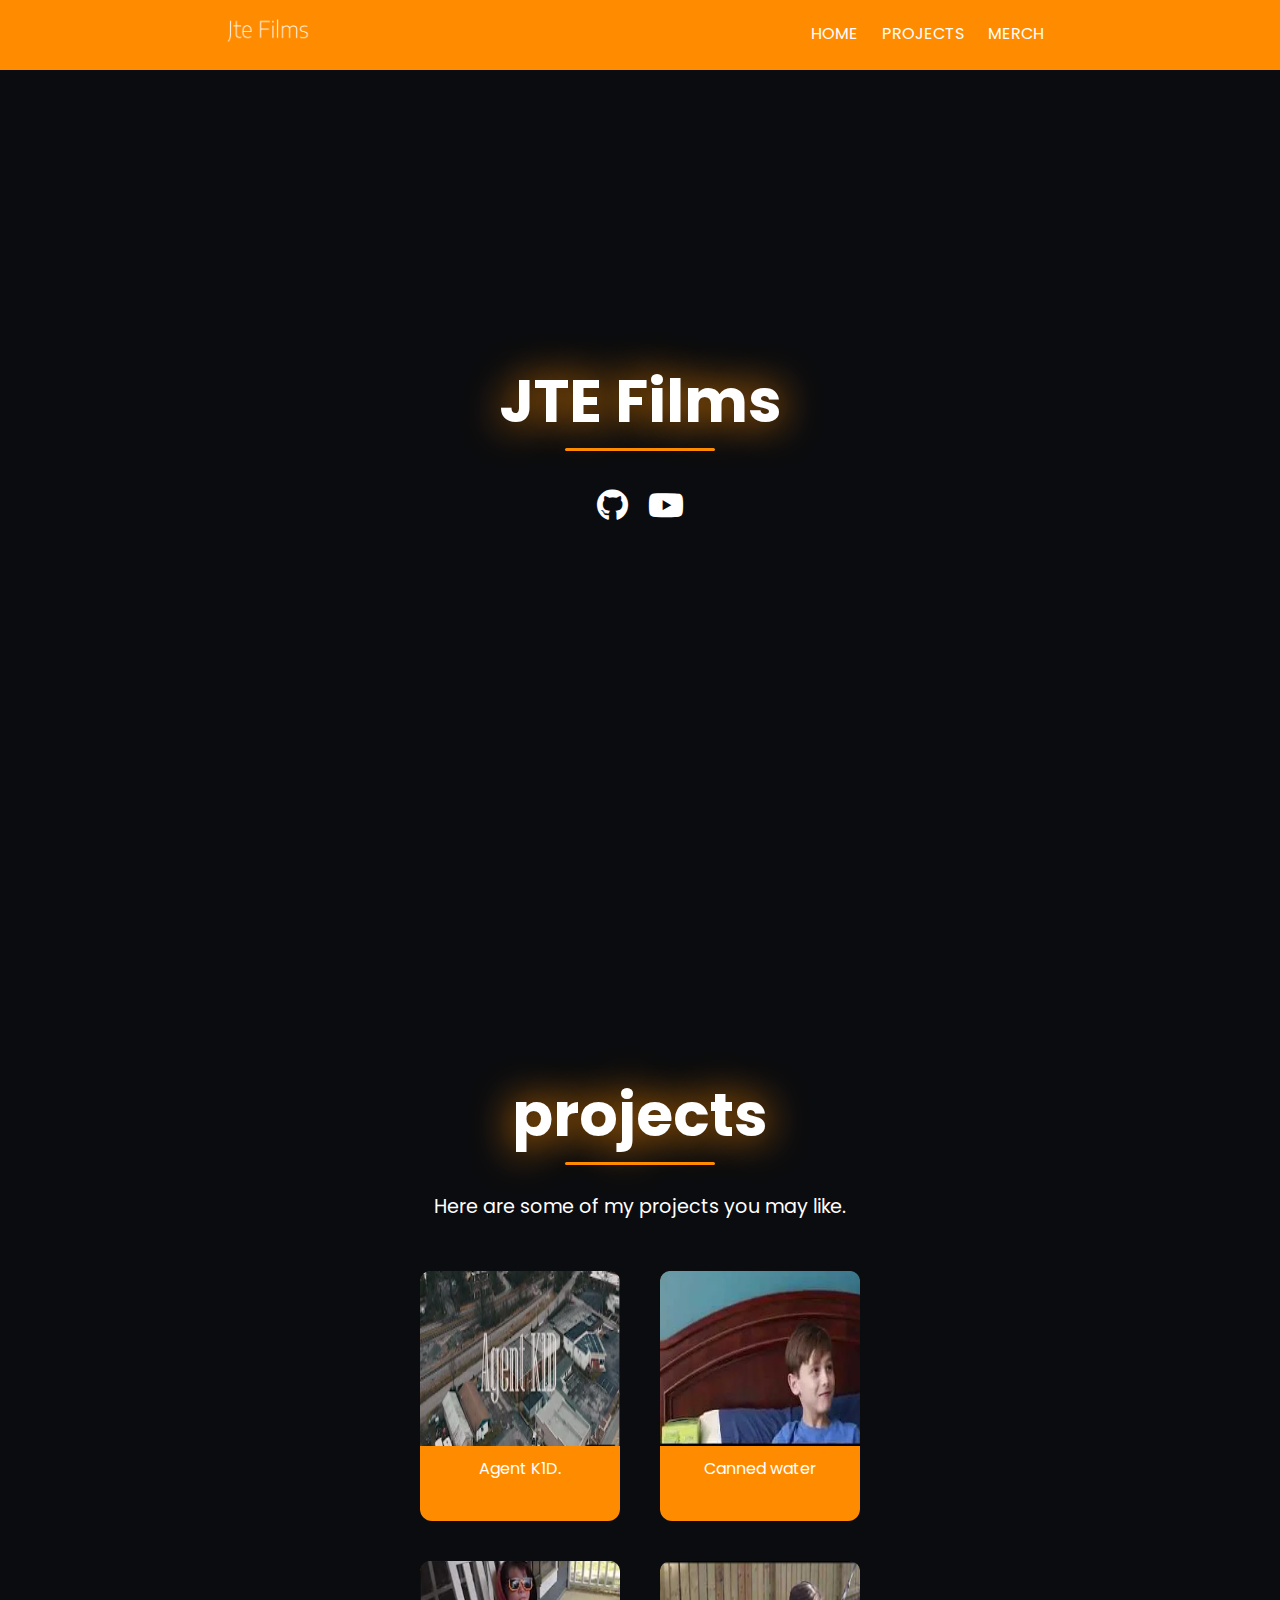
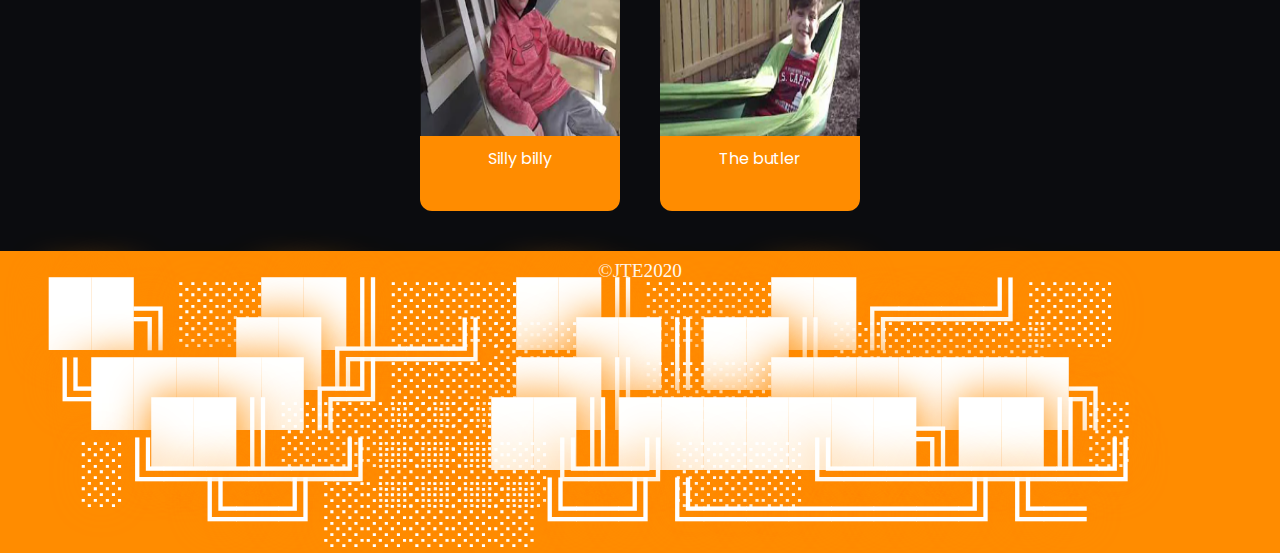
==== commit dbd39812: "Update index.html" ====
--- a/index.html
+++ b/index.html
@@ -49,7 +49,7 @@
 		 <ul class="nav-bar"><div class="bg"></div>
 			<li><a class="nav-link active" href="#home">Home</a></li>
 			<li><a class="nav-link" href="#projects">Projects</a></li>
-			<li><a class="nav-link" href="#merch">Merch</a></li>
+			<li><a class="nav-link" href="https://www.bonfire.com/store/jte-films-cool-merch/">Merch</a></li>
 		 </ul>
 			
 			<div class="hamburger">
@@ -65,7 +65,7 @@
 		 <div class="filter"></div>
 		 <section class="intro">
 		  <h3>JTE Films<hr></h3>
-		  <p>BTS, popup merch and Hacks</p>
+		  
 		
 			  
 		  <!--────social media links─────-->
@@ -83,7 +83,7 @@
 		
 	  <!--───────────────Projects───────────────-->
 	  <div id="projects"> 
-		 <h3>Fav projects <hr></h3>
+		 <h3> projects <hr></h3>
 		  <p>Here are some of my projects you may like.</p>
 		  <div class="work-box">
 		  <div class="work">
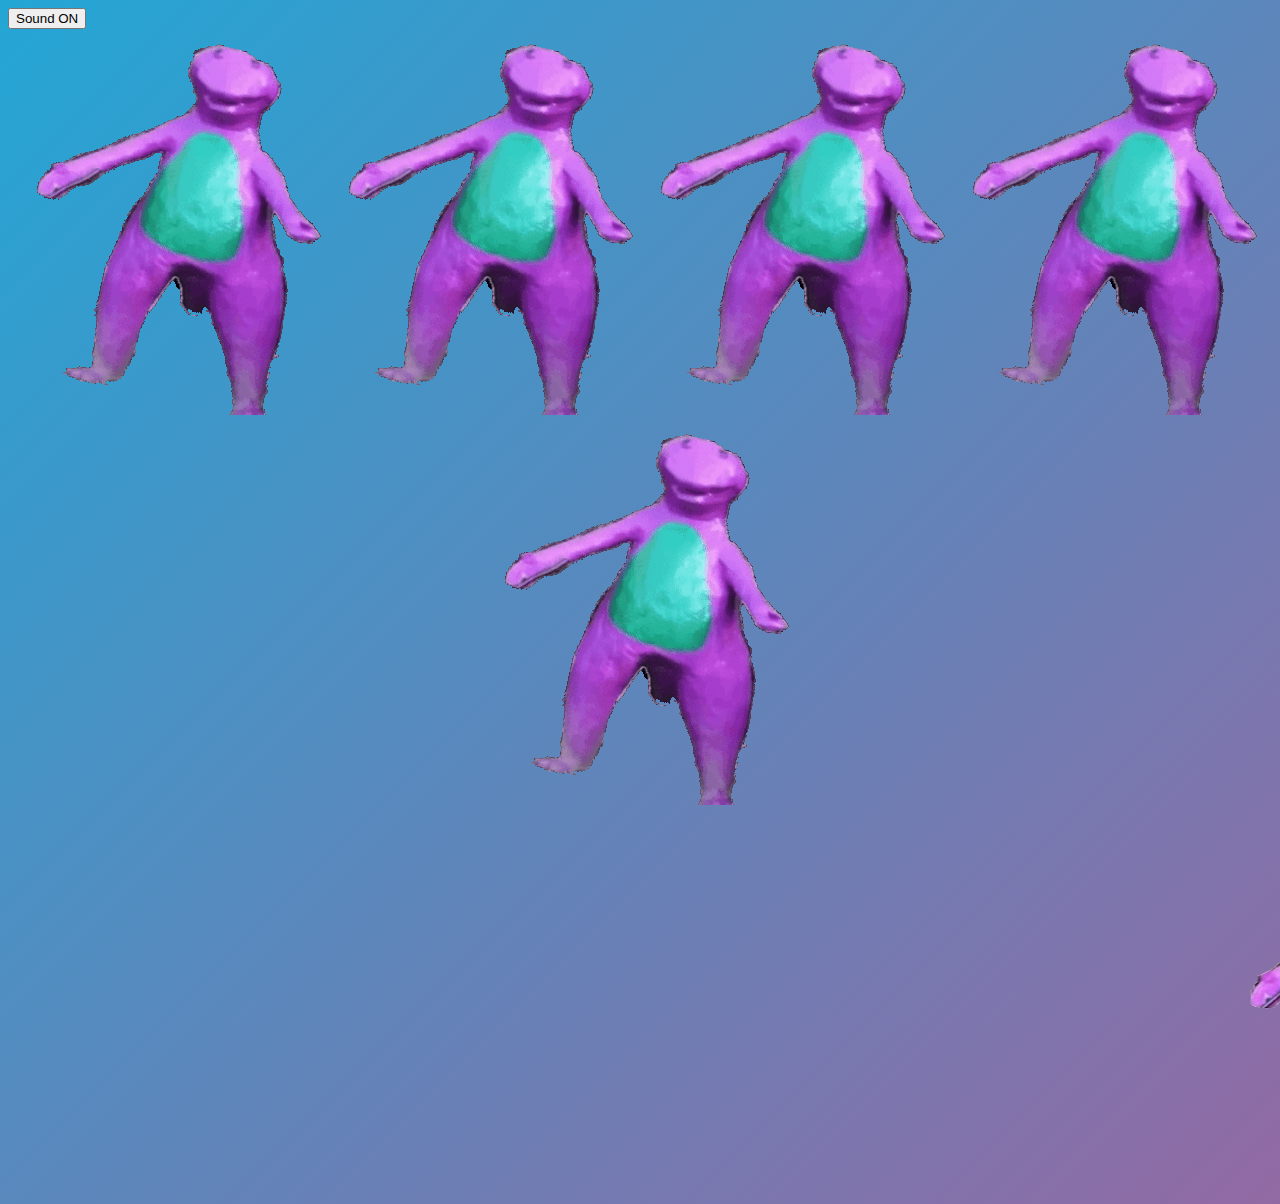
==== commit 2ff982ab: "Add files via upload" ====
--- a/index.html
+++ b/index.html
@@ -1,130 +1,62 @@
 <!DOCTYPE html>
 <html>
-<!---░ ░░░░██╗████████╗███████╗  ███████╗██╗██╗░░░░░███╗░░░███╗░██████╗
-      ░░░░░██║╚══██╔══╝██╔════╝  ██╔════╝██║██║░░░░░████╗░████║██╔════╝
-      ░░░░░██║░░░██║░░░█████╗░░  █████╗░░██║██║░░░░░██╔████╔██║╚█████╗░
-      ██╗░░██║░░░██║░░░██╔══╝░░  ██╔══╝░░██║██║░░░░░██║╚██╔╝██║░╚═══██╗
-      ╚█████╔╝░░░██║░░░███████╗  ██║░░░░░██║███████╗██║░╚═╝░██║██████╔╝
-      ░╚════╝░░░░╚═╝░░░╚══════╝  ╚═╝░░░░░╚═╝╚══════╝╚═╝░░░░░╚═╝╚═════╝░──
-⠀⠀⠀⠀⠀⠀⠀⠀⠀⠀⠀⠀⠀⠀⣀⣀⣀⣠⣤⣤⣄⣀⣀⣀⡀⠀⠀⠀⠀⠀⠀⠀⠀⠀⠀⠀⠀⠀⠀⠀
-⠀⠀⠀⠀⠀⠀⠀⠀⠀⣀⠤⠖⠊⠉⠁⠀⠀⠀⠀⠀⠀⠀⠀⠈⠉⠙⠲⢤⡀⠀⠀⠀⠀⠀⠀⠀⠀⠀⠀⠀
-⠀⠀⠀⠀⠀⠀⠀⡤⠊⠁⠀⠀⠀⠀⠀⠀⠀⠀⠀⠀⠀⠀⠀⠀⠀⠀⠀⠀⠈⢦⡀⠀⠀⠀⠀⠀⠀⠀⠀⠀
-⠀⠀⠀⠀⠀⠀⡜⠀⠀⠀⠀⠀⠀⢀⡀⠀⠀⠀⠀⠀⠀⠀⠀⠀⢢⠀⠀⠀⠀⠀⢳⠀⠀⠀⠀⠀⠀⠀⠀⠀
-⠀⠀⠀⠀⠀⣸⠁⠀⠀⠀⠀⠀⠀⠀⠱⡀⠀⠀⠀⠀⠀⠀⠀⡀⠈⠀⡀⠀⠀⠀⠈⡇⠀⠀⠀⠀⠀⠀⠀⠀
-⠀⠀⠀⠀⠀⡏⠀⠀⠀⠀⠀⠀⠀⠀⡰⠁⠀⠀⠀⠀⠀⠀⠀⠘⡆⡜⠁⠀⠀⠀⠀⢧⡀⠀⠀⠀⠀⠀⠀⠀
-⠀⠀⠀⠀⠀⡇⠀⠀⠀⠀⠀⠀⠀⠸⡀⠀⠀⠀⠀⠀⣀⣤⡂⠀⠇⠱⠀⡀⠀⠀⠀⠀⡇⠀⠀⠀⠀⠀⠀⠀
-⠀⠀⠀⠀⠀⢇⠀⠀⠀⠀⠀⠀⠀⠀⠈⢄⡀⢠⣟⢭⣥⣤⠽⡆⠀⡶⣊⣉⣲⣤⢀⡞⠀⠀⠀⠀⠀⠀⠀⠀
-⠀⠀⠀⠀⠀⠘⣆⠀⠀⠀⠀⠀⠀⡀⠀⠐⠂⠘⠄⣈⣙⡡⡴⠀⠀⠙⣄⠙⣛⠜⠘⣆⠀⠀⠀⠀⠀⠀⠀⠀
-⠀⠀⠀⠀⠀⠀⠈⢦⡀⠀⠀⠀⢸⠁⠀⠀⠀⠀⠀⠀⠄⠊⠀⠀⠀⠀⡸⠛⠀⠀⠀⢸⠆⠀⠀⠀⠀⠀⠀⠀
-⠀⠀⠀⠀⠀⠀⠀⠀⠈⠓⠦⢄⣘⣄⠀⠀⠀⠀⠀⠀⠀⡠⠀⠀⠀⠀⣇⡀⠀⠀⣠⠎⠀⠀⠀⠀⠀⠀⠀⠀
-⠀⠀⠀⠀⠀⠀⠀⠀⠀⠀⠀⣸⠁⠈⡟⠒⠲⣄⠀⠀⡰⠇⠖⢄⠀⠀⡹⡇⢀⠎⠁⠀⠀⠀⠀⠀⠀⠀⠀⠀
-⠀⠀⠀⠀⠀⠀⠀⠀⠀⠀⢀⡇⠀⠀⡇⠀⠀⠹⠀⡞⠀⠀⢀⠤⣍⠭⡀⢱⢸⠀⠀⠀⠀⠀⠀⠀⠀⠀⠀⠀
-⠀⠀⠀⠀⠀⠀⢀⣀⣀⣠⠞⠀⠀⢠⡇⠀⠀⠀⠀⠁⠀⢴⠥⠤⠦⠦⡼⠀⢸⠀⠀⠀⠀⠀⠀⠀⠀⠀⠀⠀
-⣀⣤⣴⣶⣿⣿⡟⠁⠀⠋⠀⠀⠀⢸⠁⠀⠀⠀⠀⠀⠀⠀⠑⣠⢤⠐⠁⠀⢸⠀⠀⠀⠀⠀⠀⠀⠀⠀⠀⠀
-⣿⣿⣿⣿⣿⡟⠀⠀⠀⠀⠀⠀⠀⢸⡀⠀⠀⠀⠀⠀⠀⠀⠀⠬⠥⣄⠀⠀⠈⠲⡄⠀⠀⠀⠀⠀⠀⠀⠀⠀
-⣿⣿⣿⣿⣿⡇⠀⠀⠀⠀⠀⠀⠀⠀⠙⠦⣄⠀⠀⠀⠀⠀⠀⠀⠀⠈⢳⠀⠀⢀⣿⡀⠀⠀⠀⠀⠀⠀⠀⠀
-⣿⣿⣿⣿⣿⣧⠀⠀⠀⠀⠀⠀⠀⠀⠀⠀⠈⠙⠒⠦⠤⢤⣄⣀⣠⠤⢿⣶⣶⣿⣿⣿⣶⣤⡀⠀⠀⠀⠀⠀
-⣿⣿⣿⣿⣿⣿⣷⣄⠀⠀⠀⠀⠀⠀⠀⠀⠀⠀⠀⠀⢀⡼⠁⠀⠀⣠⣾⣿⣿⣿⣿⣿⣿⣿⣿⣄⠀⠀⠀⠀
-⣿⣿⣿⣿⣿⣿⣿⣿⣿⣶⣦⣤⣤⣀⣀⣀⣀⣀⣀⣀⣤⣤⣤⣶⣾⣿⣿⣿⣿⣿⣿⣿⣿⣿⣿⣿──-->
-  <head>
-      <meta charset="utf-8">
-      <meta name="viewport" content="width=device-width">
-      <title>JTE films</title>
-      <link href="style.css" rel="stylesheet" type="text/css" />
-      <link rel="stylesheet" href="https://use.fontawesome.com/releases/v5.13.0/css/all.css">
-      <link rel="icon" href="images (2).png">
-      <script src="https://ajax.googleapis.com/ajax/libs/jquery/3.5.1/jquery.min.js"></script>
-      <script src="script.js"></script>
-  </head>
-    <body>
-	  
-        <div class="container">
-	  
-		<!--────────────────Header───────────────-->
-	<header>
-		<a class="logo" href="#home">
-              <img src="images (2).png" alt="hacked logo" />
-		</a>
-		<nav>	
-		 <ul class="nav-bar"><div class="bg"></div>
-			<li><a class="nav-link active" href="#home">Home</a></li>
-			<li><a class="nav-link" href="#projects">Projects</a></li>
-			<li><a class="nav-link" href="https://www.bonfire.com/store/jte-films-cool-merch/">Merch</a></li>
-		 </ul>
-			
-			<div class="hamburger">
-				<div class="line1"></div>
-            <div class="line2"></div>
-				<div class="line3"></div>
-			</div>
-		</nav>
-	</header>
-	<main>
-		<!--─────────────────Home────────────────-->
-	  <div id="home">
-		 <div class="filter"></div>
-		 <section class="intro">
-		  <h3>JTE Films<hr></h3>
-		  
-		
-			  
-		  <!--────social media links─────-->
-			 
-		  <div class="social-media">
-		
-			
-			  <a href="https://github.com/sc-delll" target="_blank"><i class='fab fa-github'></i></a>
-			
-			  <a href="https://www.youtube.com/c/jtefilms/featured" target="_blank"><i class="fab fa-youtube"></i></a>
-		    </div>
-			 
-		 </section> 
-	  </div>  
-		
-	  <!--───────────────Projects───────────────-->
-	  <div id="projects"> 
-		 <h3> projects <hr></h3>
-		  <p>Here are some of my projects you may like.</p>
-		  <div class="work-box">
-		  <div class="work">
-		<!--───────────────card───────────────-->
-			<div class="card">
-			    <img class="work-img" src="AgentK1d1.png">
-			    <a href="https://youtu.be/FhJa9QZ7-d4" target="_blank"> <!--Link to project-->
-				<div class="work-content">Agent K1D.</div></a>
-            </div>
-			<div class="card">
-			    <img class="work-img" src="Screenshot 2021-06-03 202333.png">
-				<a href="https://www.youtube.com/watch?v=KE0aChnK1wk" target="_blank"> <!--Link to project-->
-				<div class="work-content">Canned water</div></a>
-            </div>
-            <div class="card">
-			    <img class="work-img" src="sillybilly1.png">
-				<a href="https://www.youtube.com/watch?v=BpuC_uEmkAk" target="_blank"> <!--Link to project-->
-				<div class="work-content">Silly billy</div></a>
-            </div>
-            <div class="card">
-			    <img class="work-img" src="butler1.png">
-				<a href="https://www.youtube.com/watch?v=zBv0R4Fcrso" target="_blank"> <!--Link to project-->
-				<div class="work-content">The butler</div></a>
-            </div> 
+                                                      
+  <style> 
+html, body {
+  width: 100%;
+  height:100%;
+}
 
-            </div> 	  
-		  </div>
-		  </div>
-	  </div>
-		 
+body {
+    background: linear-gradient(-45deg, #ee7752, #e73c7e, #23a6d5 );
+    background-size: 400% 400%;
+    animation: gradient 15s ease infinite;
+}
 
-	</main>
-	  <footer class="copyright">©JTE2020 
-		  
-		  
-  <h3>      ██╗░░██║░░░██║░░░██╔══╝░░  ██╔══╝░░██║██║░░░░░
-      ╚█████╔╝░░░██║░░░███████╗  ██║░░░░░██║███████╗██║░
-      ░╚════╝░░░░╚═╝░░░╚══════╝  ╚═╝░░░░░╚═╝╚══════╝╚═<hr></h3>
+@keyframes gradient {
+    0% {
+        background-position: 0% 50%;
+    }
+    50% {
+        background-position: 100% 50%;
+    }
+    100% {
+        background-position: 0% 50%;
+    }
+}
 
-     </footer>
-	  
-  </div>
-  </body>
-</html>
+</style>
+<body>
+<button onclick="music()">Sound ON</button>
+<body>
+    </body>
+             
+   <body>
+<body>
+<center>
+  <!DOCTYPE html>
+<html>
+   <head>
+  
+      <img src="barn (1).gif">
+      
+      <img src="barn (1).gif">  
+      
+       <img src="barn (1).gif">  
+
+ <img src="barn (1).gif">  
+
+<img id="image_canv" src="barn (1).gif" class="rotate90">
+
+    <marquee  behavior="scroll" direction="left">         
+      
+          <img src=
+"chacha.png"
+          alt="barny"> 
+    </marquee>  
+
+     <script src="script.js"></script>
+
+</center>
+</body>
+</html>